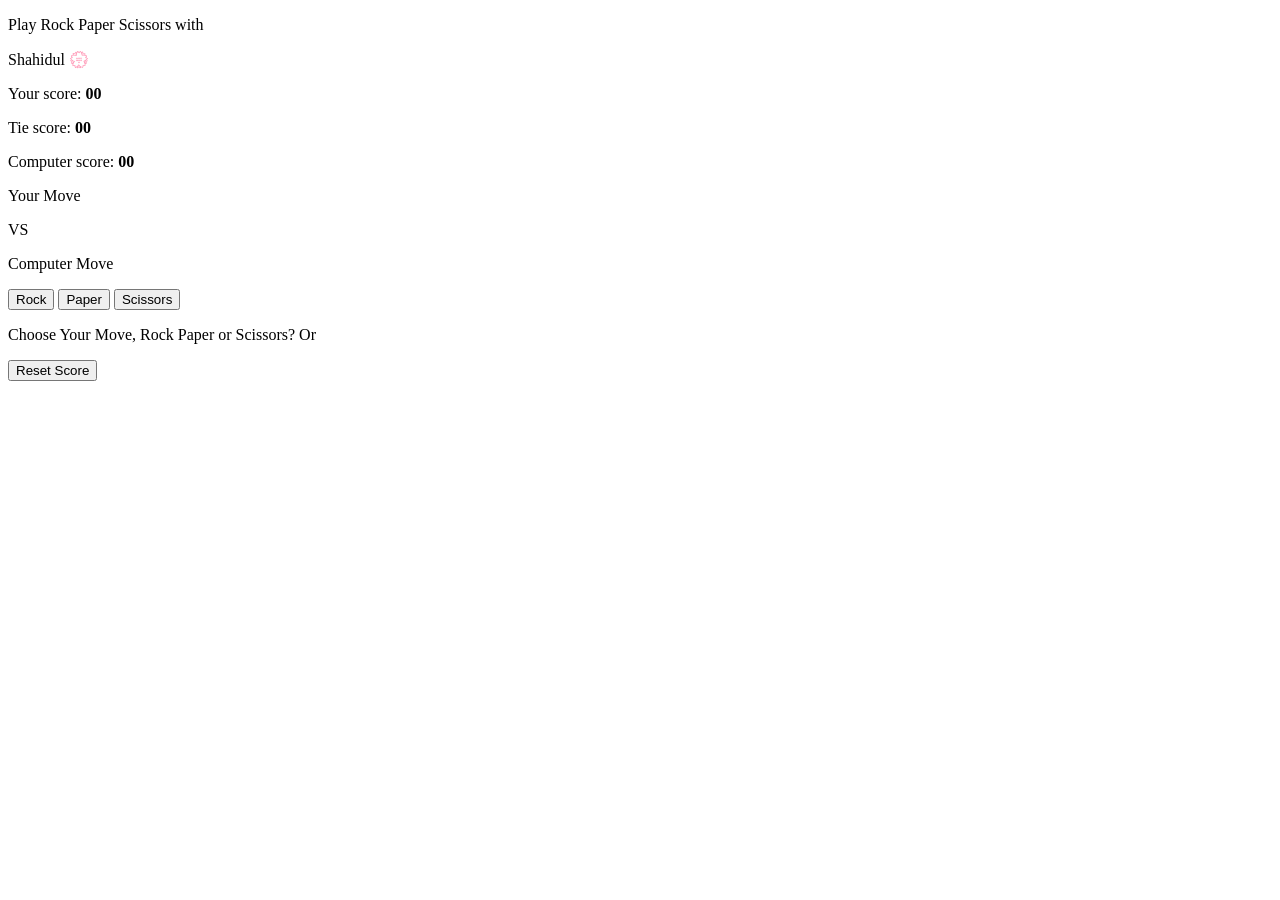
==== 10-rock-paper-scissors-final-project.html @ 0e2ef345 "Add files via upload" ====
<!doctype html>
<html lang="en">
  <head>
    <meta charset="UTF-8" />
    <meta name="viewport" content="width=device-width, initial-scale=1.0" />
    <title>RPC Final Project</title>
    <link
      rel="stylesheet"
      href="style/10-rock-paper-scissors-final-project.css"
    />
  </head>
  <body>
    <div class="container">
      <div class="gameBox">
        <div class="box-head">
          <p class="box-head-title">Play Rock Paper Scissors with </p>
          <p class="auth-name">Shahidul 💮</p>
        </div>
        <div class="score-area">
          <p class="player-score">Your score: <b>00</b></p>
          <p class="tie-score">Tie score: <b>00</b></p>
          <p class="computer-score">Computer score: <b>00</b></p>
        </div>
        <div class="rps-icon-show">
          <div class="player-move-info">
            <p class="player-move"></p>
            <p class="player-move-text">Your Move</p>
          </div>
          <p class="player-vs-computer">VS</p>
          <div class="computer-move-info">
            <p class="computer-move"></p>
            <p class="computer-move-text">Computer Move</p>
          </div>
        </div>
        <div class="game-result"></div>
        <div class="rpc-buttons">
          <button class="rock-move" onclick="playGame('rock')">Rock</button>
          <button class="paper-move" onclick="playGame('paper')">Paper</button>
          <button class="scissors-move" onclick="playGame('scissors')">
            Scissors
          </button>
        </div>
        <div class="bottom-content">
          <p class="user-option">
            Choose Your Move, Rock Paper or Scissors? Or
          </p>
          <button class="reset-button">Reset Score</button>
        </div>
      </div>
    </div>

    <script src="javascript/10-rock-paper-scissors-final-project.js"></script>
  </body>
</html>
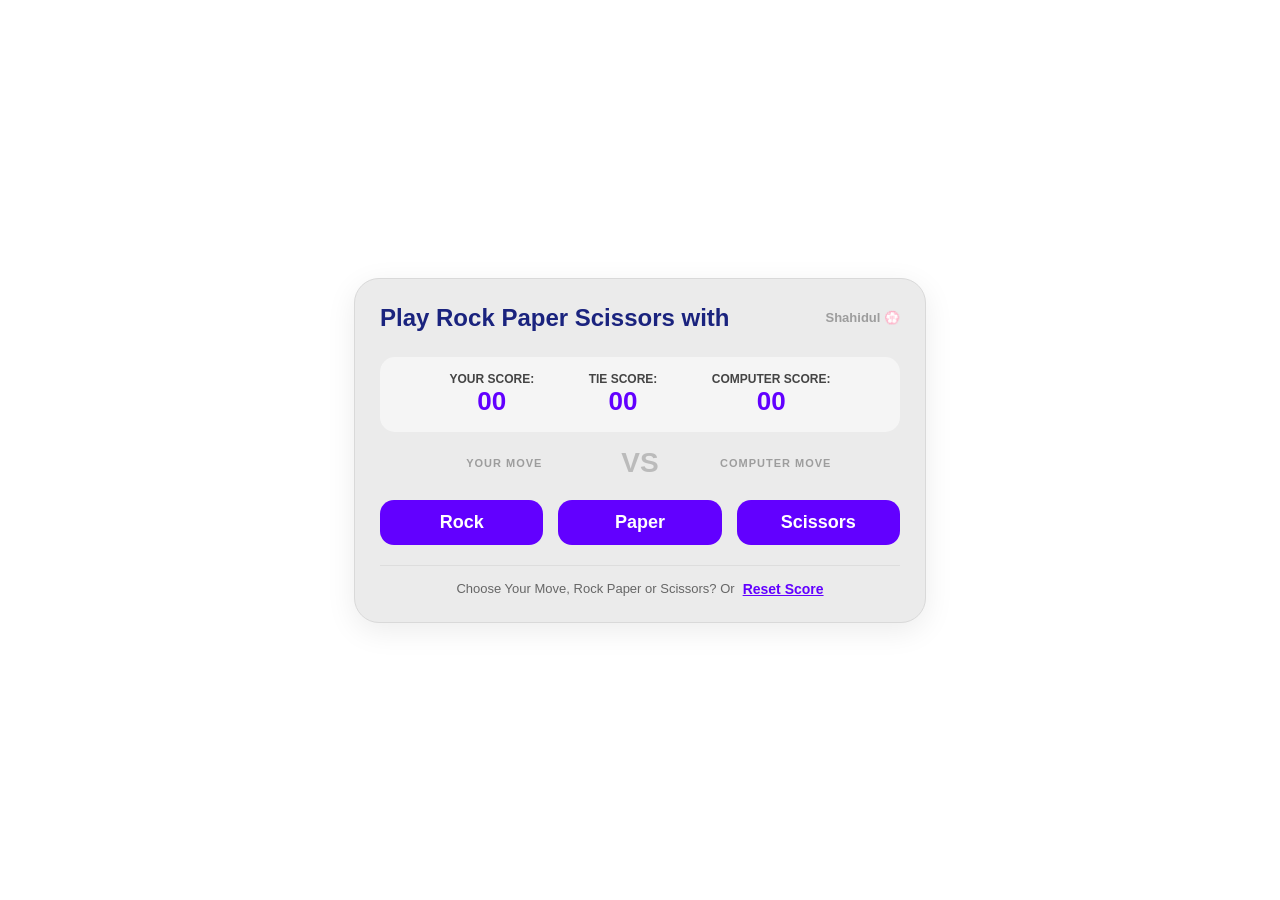
==== commit 0d3d978e: "Update 10-rock-paper-scissors-final-project.html" ====
--- a/10-rock-paper-scissors-final-project.html
+++ b/10-rock-paper-scissors-final-project.html
@@ -6,7 +6,7 @@
     <title>RPC Final Project</title>
     <link
       rel="stylesheet"
-      href="style/10-rock-paper-scissors-final-project.css"
+      href="10-rock-paper-scissors-final-project.css"
     />
   </head>
   <body>
@@ -49,6 +49,6 @@
       </div>
     </div>
 
-    <script src="javascript/10-rock-paper-scissors-final-project.js"></script>
+    <script src="10-rock-paper-scissors-final-project.js"></script>
   </body>
 </html>
--- a/10-rock-paper-scissors-final-project.css
+++ b/10-rock-paper-scissors-final-project.css
@@ -0,0 +1,201 @@
+/* 1. Variables & Global Resets */
+:root {
+  --primary-color: #6200ff;
+  --primary-hover: #4b00db;
+  --text-dark: #1a237e;
+  --text-muted: #9d9d9d;
+  --bg-card: #ebebeb;
+  --bg-body: #ffffff;
+  --shadow: 0 8px 30px rgba(0, 0, 0, 0.08);
+}
+
+body {
+  font-family: "Segoe UI", Roboto, Helvetica, Arial, sans-serif;
+  background-color: var(--bg-body);
+  height: 100vh;
+  margin: 0;
+  display: flex;
+  justify-content: center;
+  align-items: center;
+}
+
+/* 2. Layout Containers */
+.container {
+  width: 100%;
+  display: flex;
+  justify-content: center;
+  align-items: center;
+}
+
+.gameBox {
+  background: var(--bg-card);
+  width: 520px;
+  padding: 25px;
+  border-radius: 25px;
+  border: 1px solid #d9d9d9;
+  box-shadow: var(--shadow);
+}
+
+/* 3. Header Section */
+.box-head {
+  display: flex;
+  justify-content: space-between;
+  align-items: center;
+  margin-bottom: 25px;
+}
+
+.box-head-title {
+  color: var(--text-dark);
+  font-size: 24px;
+  font-weight: 800;
+  margin: 0;
+}
+
+.auth-name {
+  font-size: 13px;
+  font-weight: 600;
+  color: var(--text-muted);
+  margin: 0;
+}
+
+/* 4. Scoreboard Area */
+.score-area {
+  display: flex;
+  justify-content: space-evenly;
+  align-items: center;
+  margin-bottom: 15px;
+  background: rgba(255, 255, 255, 0.5);
+  padding: 15px;
+  border-radius: 15px;
+}
+
+.player-score,
+.tie-score,
+.computer-score {
+  margin: 0;
+  font-size: 12px;
+  font-weight: 700;
+  text-align: center;
+  text-transform: uppercase;
+  color: #444;
+}
+
+.score-area b {
+  display: block; /* Puts the number on a new line for better look */
+  font-size: 26px;
+  color: var(--primary-color);
+}
+
+/* 5. Battle Visuals (Icons) */
+.rps-icon-show {
+  display: flex;
+  justify-content: center;
+  align-items: center;
+  margin-bottom: 20px;
+  width: 100%;
+}
+.player-move-info, .computer-move-info {
+    width: 45%;
+    display: flex;
+    flex-direction: column;
+    justify-content: center;
+    align-items: center;
+}
+.player-move,
+.computer-move {
+  font-size: 80px;
+  margin: 0;
+  filter: drop-shadow(0 5px 10px rgba(0, 0, 0, 0.1));
+}
+
+.player-move-text,
+.computer-move-text {
+  font-size: 11px;
+  font-weight: 800;
+  margin-top: 10px;
+  color: var(--text-muted);
+  text-transform: uppercase;
+  letter-spacing: 1px;
+}
+
+.player-vs-computer {
+  font-size: 28px;
+  font-weight: 900;
+  color: #bbb;
+  margin: 0;
+}
+
+/* 6. Results Text */
+.game-result {
+  display: none;
+  text-align: center;
+  font-size: 40px;
+  font-weight: 800;
+  margin-bottom: 15px;
+  color: var(--primary-color);
+  min-height: 50px; /* Prevents box from jumping */
+  transition: all 0.2s ease;
+}
+
+/* 7. Action Buttons */
+.rpc-buttons {
+  display: flex;
+  justify-content: space-between;
+  gap: 15px;
+  margin-bottom: 20px;
+}
+
+.rpc-buttons button {
+  flex: 1;
+  padding: 12px 0;
+  border-radius: 14px;
+  font-size: 18px;
+  font-weight: 700;
+  border: none;
+  background-color: var(--primary-color);
+  color: #ffffff;
+  cursor: pointer;
+  transition: all 0.2s ease;
+}
+
+.rpc-buttons button:hover {
+  background-color: var(--primary-hover);
+  transform: translateY(-2px);
+  box-shadow: 0 5px 15px rgba(98, 0, 255, 0.3);
+}
+
+.rpc-buttons button:active {
+  transform: translateY(0);
+}
+
+/* 8. Bottom Navigation */
+.bottom-content {
+  display: flex;
+  justify-content: center;
+  align-items: center;
+  gap: 8px;
+  border-top: 1px solid #ddd;
+  padding-top: 15px;
+}
+
+.user-option {
+  font-size: 13px;
+  color: #666;
+  margin: 0;
+}
+
+.reset-button {
+  border: none;
+  background: transparent;
+  font-size: 14px;
+  font-weight: 800;
+  color: var(--primary-color);
+  cursor: pointer;
+  padding: 0;
+  text-decoration: underline;
+  transition: color 0.2s;
+}
+
+.reset-button:hover {
+  color: var(--primary-hover);
+}
